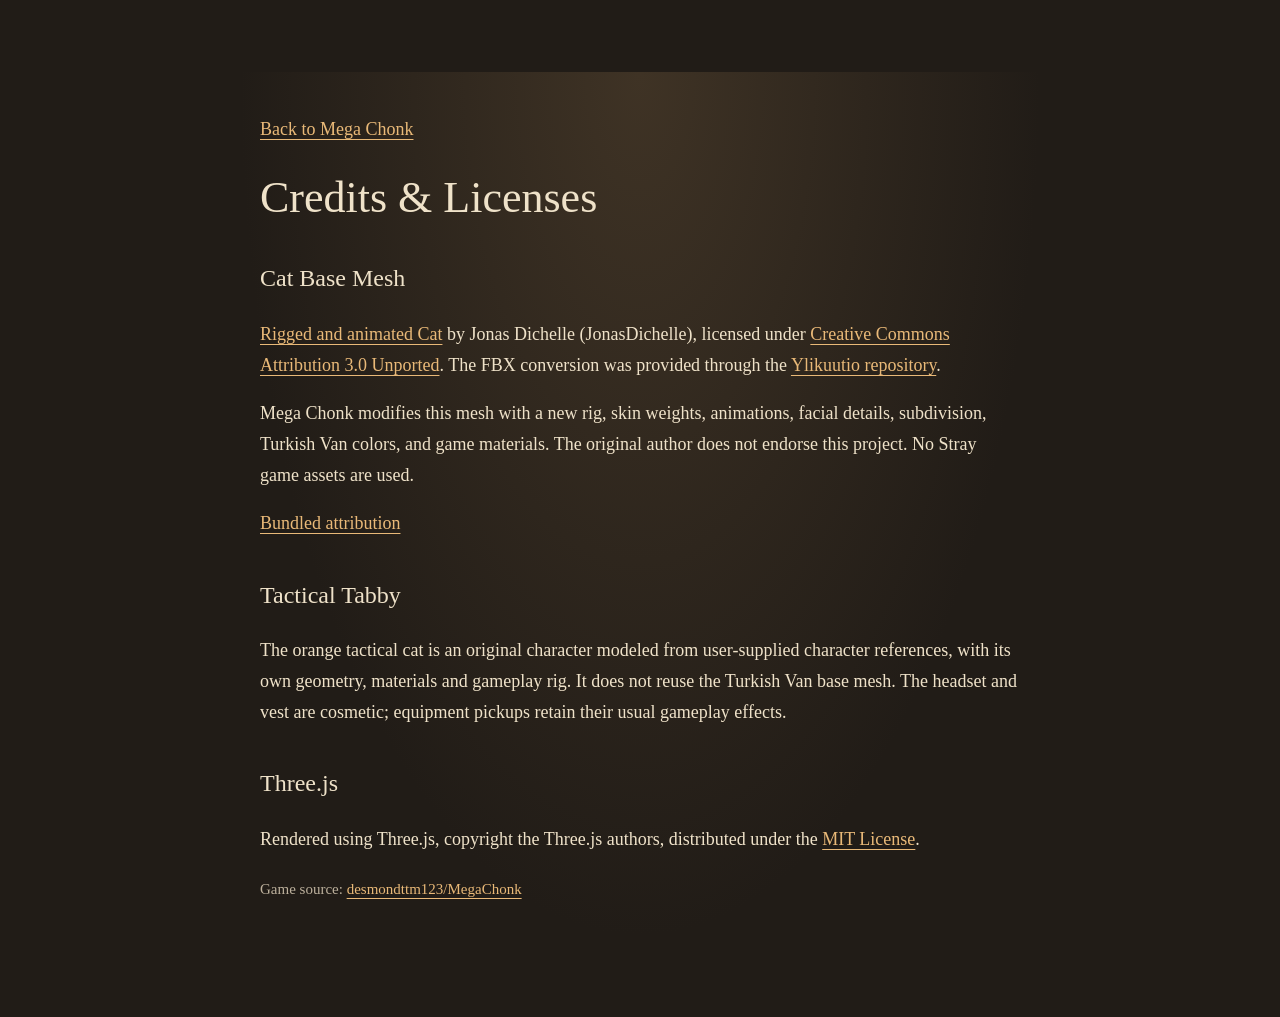
==== credits.html @ f0a5da5e "Create private game copy with latest Tactical Tabby character" ====
<!doctype html>
<html lang="en">
  <head>
    <meta charset="utf-8" />
    <meta name="viewport" content="width=device-width, initial-scale=1" />
    <title>Mega Chonk | Credits</title>
    <style>
      :root { color-scheme: dark; color: #efe2c9; background: #211c17; font: 18px/1.7 Georgia, serif; }
      body { max-width: 760px; margin: 8vh auto; padding: 24px; background: radial-gradient(ellipse at top, #3f3325, transparent 70%); }
      h1 { font-size: 44px; line-height: 1.1; font-weight: 400; }
      h2 { margin-top: 36px; font-size: 24px; font-weight: 400; }
      a { color: #e9b978; text-underline-offset: 4px; }
      small { color: #bcb09c; }
    </style>
  </head>
  <body>
    <p><a href="./">Back to Mega Chonk</a></p>
    <h1>Credits &amp; Licenses</h1>
    <h2>Cat Base Mesh</h2>
    <p><a href="https://blendswap.com/blend/18519">Rigged and animated Cat</a> by Jonas Dichelle (JonasDichelle), licensed under <a href="https://creativecommons.org/licenses/by/3.0/">Creative Commons Attribution 3.0 Unported</a>. The FBX conversion was provided through the <a href="https://github.com/nrz/ylikuutio">Ylikuutio repository</a>.</p>
    <p>Mega Chonk modifies this mesh with a new rig, skin weights, animations, facial details, subdivision, Turkish Van colors, and game materials. The original author does not endorse this project. No Stray game assets are used.</p>
    <p><a href="./assets/models/source/jonas-dichelle-cat/ATTRIBUTION.md">Bundled attribution</a></p>
    <h2>Tactical Tabby</h2>
    <p>The orange tactical cat is an original character modeled from user-supplied character references, with its own geometry, materials and gameplay rig. It does not reuse the Turkish Van base mesh. The headset and vest are cosmetic; equipment pickups retain their usual gameplay effects.</p>
    <h2>Three.js</h2>
    <p>Rendered using Three.js, copyright the Three.js authors, distributed under the <a href="./vendor/three/LICENSE">MIT License</a>.</p>
    <p><small>Game source: <a href="https://github.com/desmondttm123/MegaChonk">desmondttm123/MegaChonk</a></small></p>
  </body>
</html>
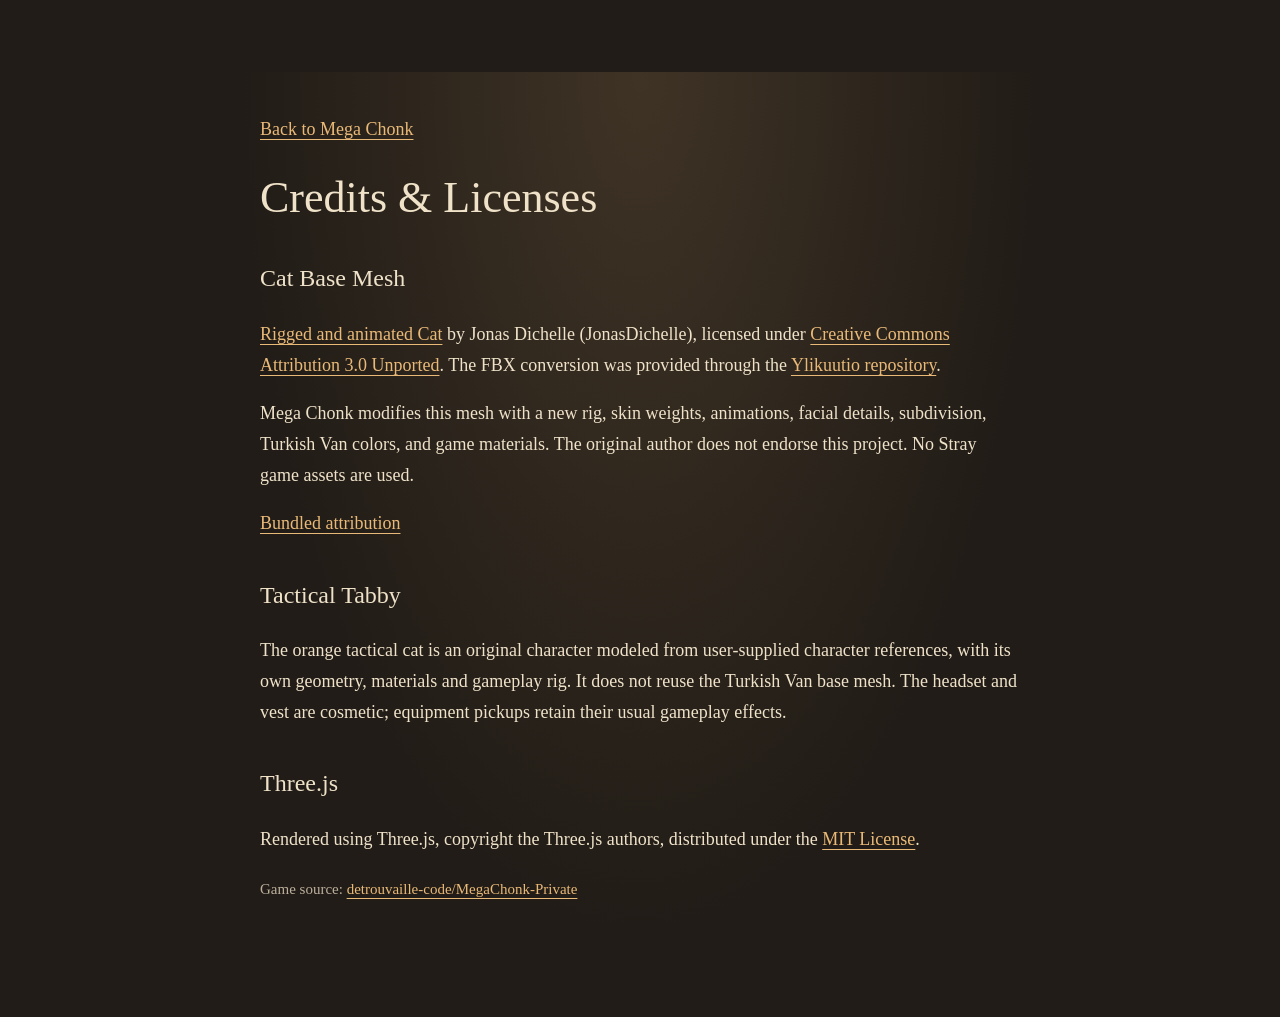
==== commit 5a0cafb3: "Prepare GitHub Pages publication for detrouvaille-code" ====
--- a/credits.html
+++ b/credits.html
@@ -24,6 +24,6 @@
     <p>The orange tactical cat is an original character modeled from user-supplied character references, with its own geometry, materials and gameplay rig. It does not reuse the Turkish Van base mesh. The headset and vest are cosmetic; equipment pickups retain their usual gameplay effects.</p>
     <h2>Three.js</h2>
     <p>Rendered using Three.js, copyright the Three.js authors, distributed under the <a href="./vendor/three/LICENSE">MIT License</a>.</p>
-    <p><small>Game source: <a href="https://github.com/desmondttm123/MegaChonk">desmondttm123/MegaChonk</a></small></p>
+    <p><small>Game source: <a href="https://github.com/detrouvaille-code/MegaChonk-Private">detrouvaille-code/MegaChonk-Private</a></small></p>
   </body>
 </html>
